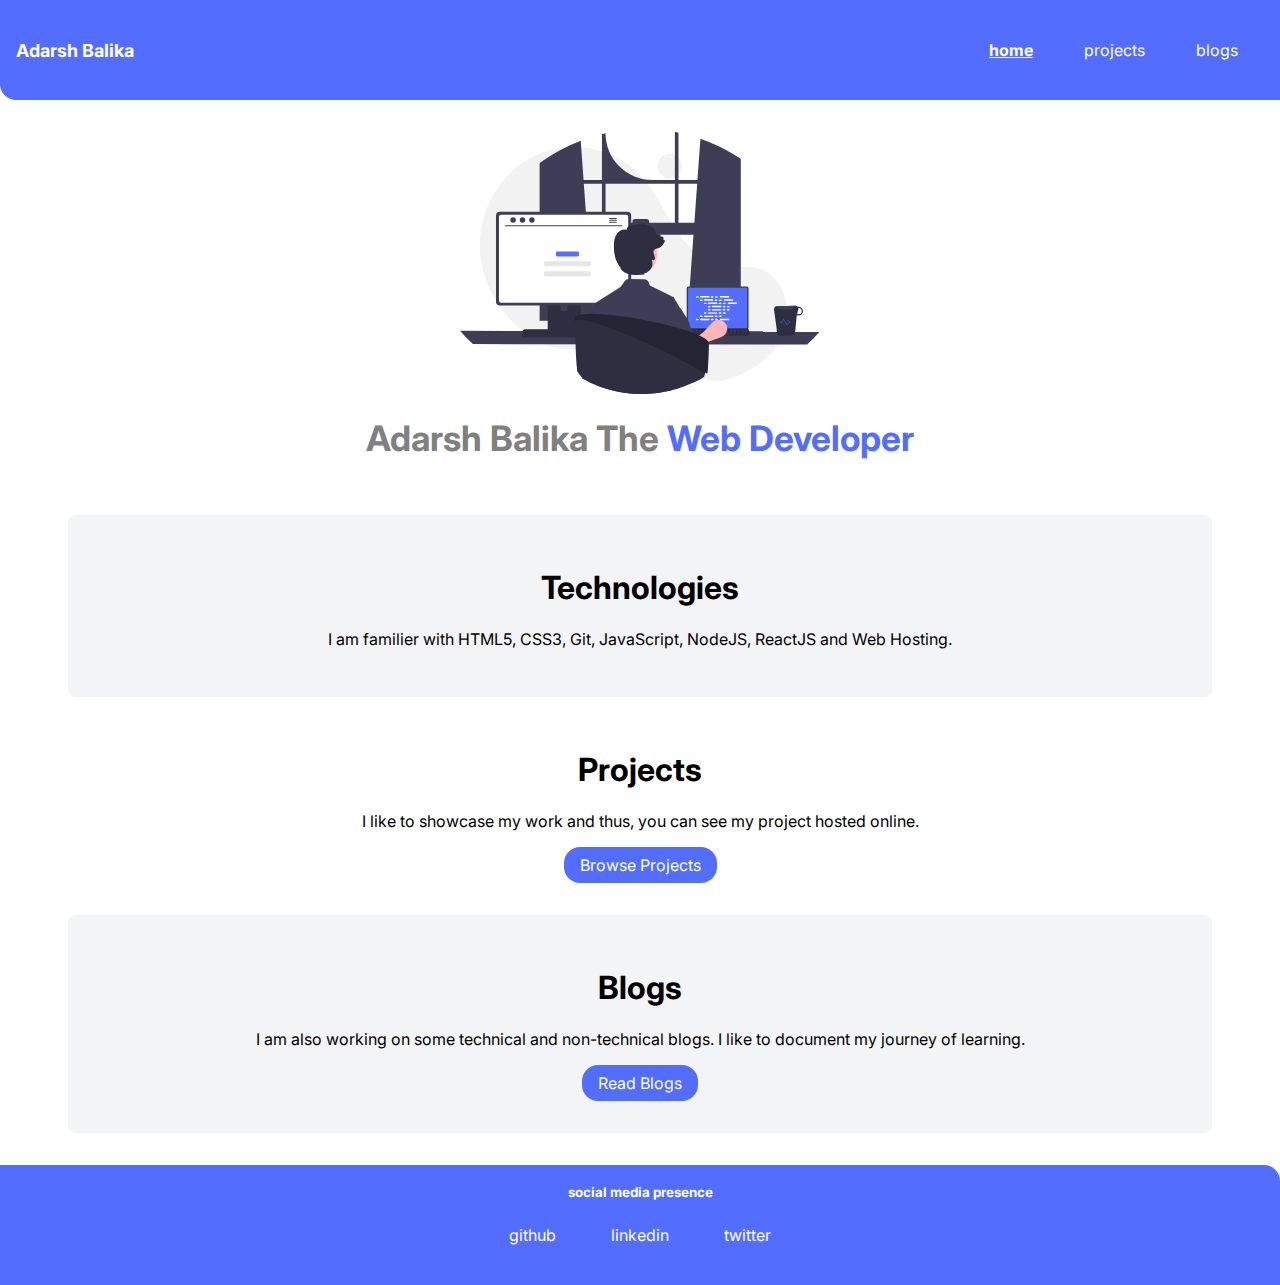
==== index.html @ f37f623c "feat: markfour & markfive" ====
<!DOCTYPE html>
<html lang="en">
  <head>
    <meta charset="UTF-8" />
    <meta name="viewport" content="width=device-width, initial-scale=1.0" />
    <title>home | adarshbalika</title>
    <link rel="stylesheet" href="styles.css" />
  </head>
  <body>
    <nav class="navigation container">
      <div class="nav-brand">Adarsh Balika</div>
      <ul class="list-non-bullet nav-pills">
        <li class="list-item-inline">
          <a class="link link-active" href="/">home</a>
        </li>
        <li class="list-item-inline">
          <a class="link" href="/projects.html">projects</a>
        </li>
        <li class="list-item-inline">
          <a class="link" href="/blogs.html">blogs</a>
        </li>
      </ul>
    </nav>

    <header class="hero">
      <img class="hero-img" src="images/hero.svg" alt="programmer" />
      <h1 class="hero-heading">
        Adarsh Balika The
        <span class="hero-inverted">Web Developer</span>
      </h1>
    </header>

    <section class="section ow">
      <h1>Technologies</h1>
      <p>
        I am familier with HTML5, CSS3, Git, JavaScript, NodeJS, ReactJS and Web
        Hosting.
      </p>
    </section>

    <section class="section">
      <h1>Projects</h1>
      <p>
        I like to showcase my work and thus, you can see my project hosted
        online.
      </p>
      <a class="link link-primary" href="/projects.html">Browse Projects</a>
    </section>

    <section class="section ow">
      <h1>Blogs</h1>
      <p>
        I am also working on some technical and non-technical blogs. I like to
        document my journey of learning.
      </p>
      <a class="link link-primary" href="/blogs.html">Read Blogs</a>
    </section>

    <footer class="footer">
      <div><small>social media presence</small></div>
      <ul class="list-non-bullet">
        <li class="list-item-inline">
          <a class="link" href="https://www.github.com" target="_blank"
            >github</a
          >
        </li>
        <li class="list-item-inline">
          <a class="link" href="https://www.linkedin.com" target="_blank"
            >linkedin</a
          >
        </li>
        <li class="list-item-inline">
          <a class="link" href="https://www.twitter.com" target="_blank"
            >twitter</a
          >
        </li>
      </ul>
    </footer>
  </body>
</html>
---- styles.css ----
@import url("https://fonts.googleapis.com/css2?family=Inter:wght@400;700&display=swap");

:root {
  --primary-color: #536dfe;
  --off-white-color: #f3f4f6;
  --hero-heading-color: gray;
}

body {
  font-family: "Inter", sans-serif;
  margin: 0;
}

hr {
  margin: 1rem 0;
}

.container {
  padding: 0rem 1rem;
}

.container-center {
  max-width: 600px;
  margin: auto;
}

.link {
  display: inline-block;
  text-decoration: none;
  padding: 0.5rem 1rem;
}

.link-primary {
  background-color: var(--primary-color);
  border-radius: 1rem;
  color: white;
}

.link-secondary {
  border: 1px solid var(--primary-color);
  border-radius: 1rem;
  color: var(--primary-color);
}

.list-non-bullet {
  list-style: none;
}

.list-item-inline {
  display: inline;
  padding: 0 0.6rem;
}

.navigation {
  background-color: var(--primary-color);
  color: white;
  padding: 1rem;
  border-radius: 0 0 0 1rem;
  display: flex;
  justify-content: space-between;
  align-items: center;
}

.navigation .nav-brand {
  font-weight: bold;
  font-size: large;
}

.navigation .nav-pills {
  display: flex;
  justify-content: flex-end;
}

.navigation .link {
  color: white;
}

.navigation .link-active {
  font-weight: bold;
  text-decoration: underline;
}

.hero {
  padding: 2rem;
}

.hero .hero-img {
  max-width: 360px;
  display: block;
  margin: auto;
}

.hero .hero-heading {
  font-size: 2.2rem;
  color: var(--hero-heading-color);
  text-align: center;
}

.hero .hero-inverted {
  color: var(--primary-color);
}

.section {
  padding: 2rem;
  text-align: center;
  max-width: 1080px;
  margin: auto;
}

.ow {
  background-color: var(--off-white-color);
  border-radius: 0.5rem;
}

.footer {
  background-color: var(--primary-color);
  color: white;
  padding: 1rem;
  text-align: center;
  border-radius: 0 1rem 0 0;
  margin-top: 2rem;
}

.footer small {
  font-weight: bold;
}

.footer ul {
  padding-inline-start: 0;
}

.footer a {
  color: white;
}

.blog {
  max-width: 1080px;
  margin: auto;
  text-align: justify;
}
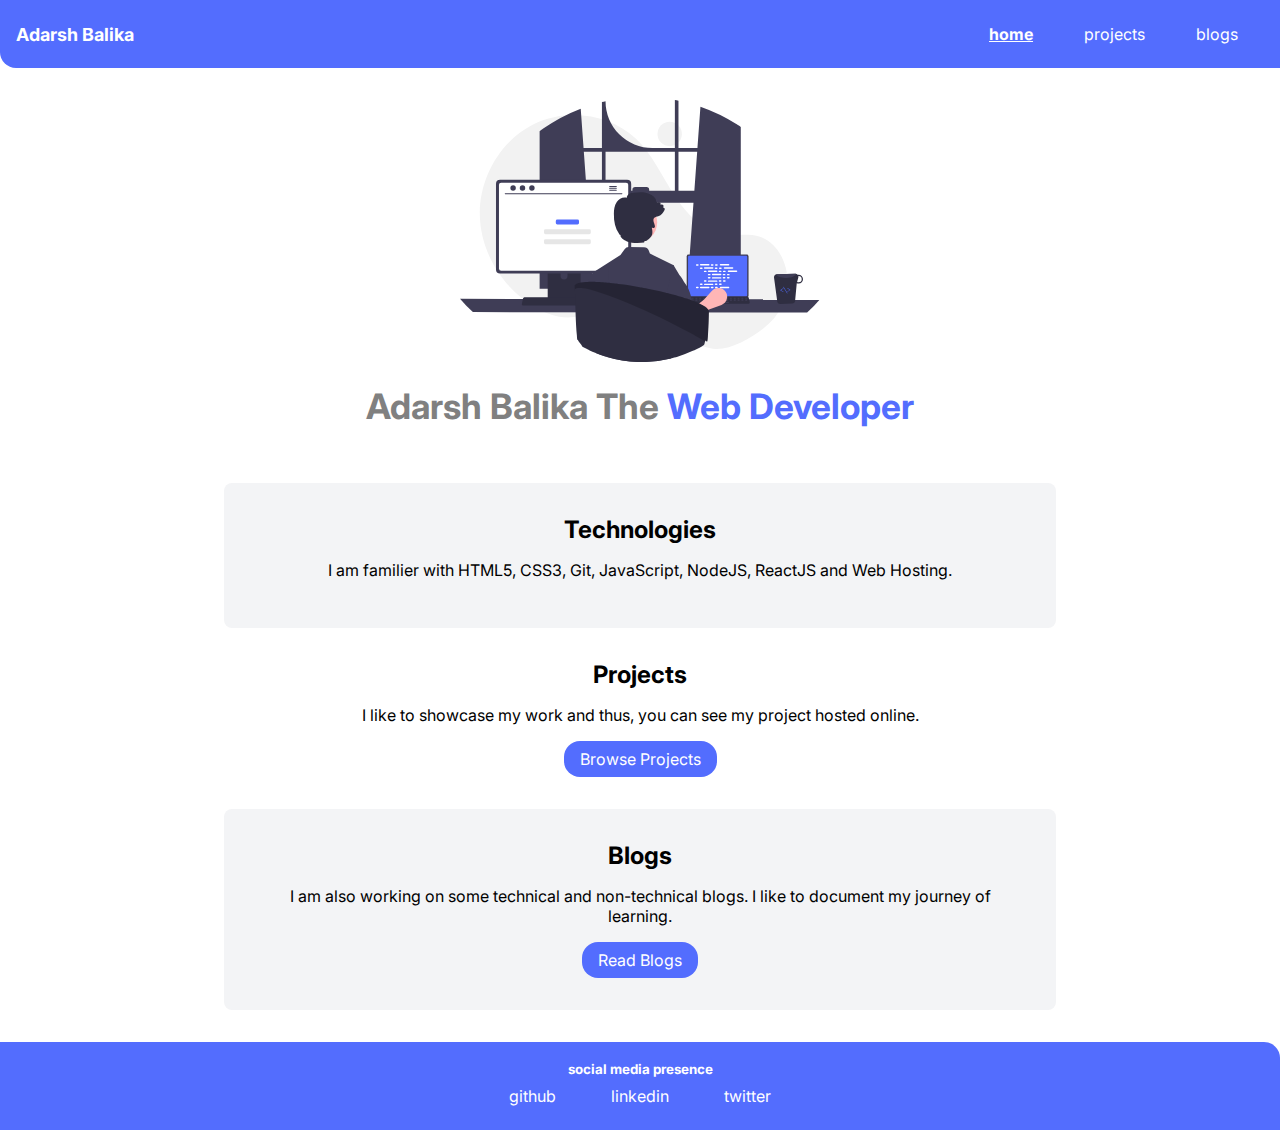
==== commit 558a0ba3: "style: update layout sizes" ====
--- a/index.html
+++ b/index.html
@@ -31,7 +31,7 @@
     </header>
 
     <section class="section ow">
-      <h1>Technologies</h1>
+      <h2>Technologies</h2>
       <p>
         I am familier with HTML5, CSS3, Git, JavaScript, NodeJS, ReactJS and Web
         Hosting.
@@ -39,7 +39,7 @@
     </section>
 
     <section class="section">
-      <h1>Projects</h1>
+      <h2>Projects</h2>
       <p>
         I like to showcase my work and thus, you can see my project hosted
         online.
@@ -48,7 +48,7 @@
     </section>
 
     <section class="section ow">
-      <h1>Blogs</h1>
+      <h2>Blogs</h2>
       <p>
         I am also working on some technical and non-technical blogs. I like to
         document my journey of learning.
--- a/styles.css
+++ b/styles.css
@@ -13,6 +13,20 @@
 
 hr {
   margin: 1rem 0;
+}
+
+h2,
+p,
+ul {
+  margin: 0;
+}
+
+h2 {
+  margin-bottom: 1rem;
+}
+
+p {
+  margin: 1rem;
 }
 
 .container {
@@ -103,7 +117,7 @@
 .section {
   padding: 2rem;
   text-align: center;
-  max-width: 1080px;
+  max-width: 60%;
   margin: auto;
 }
 
